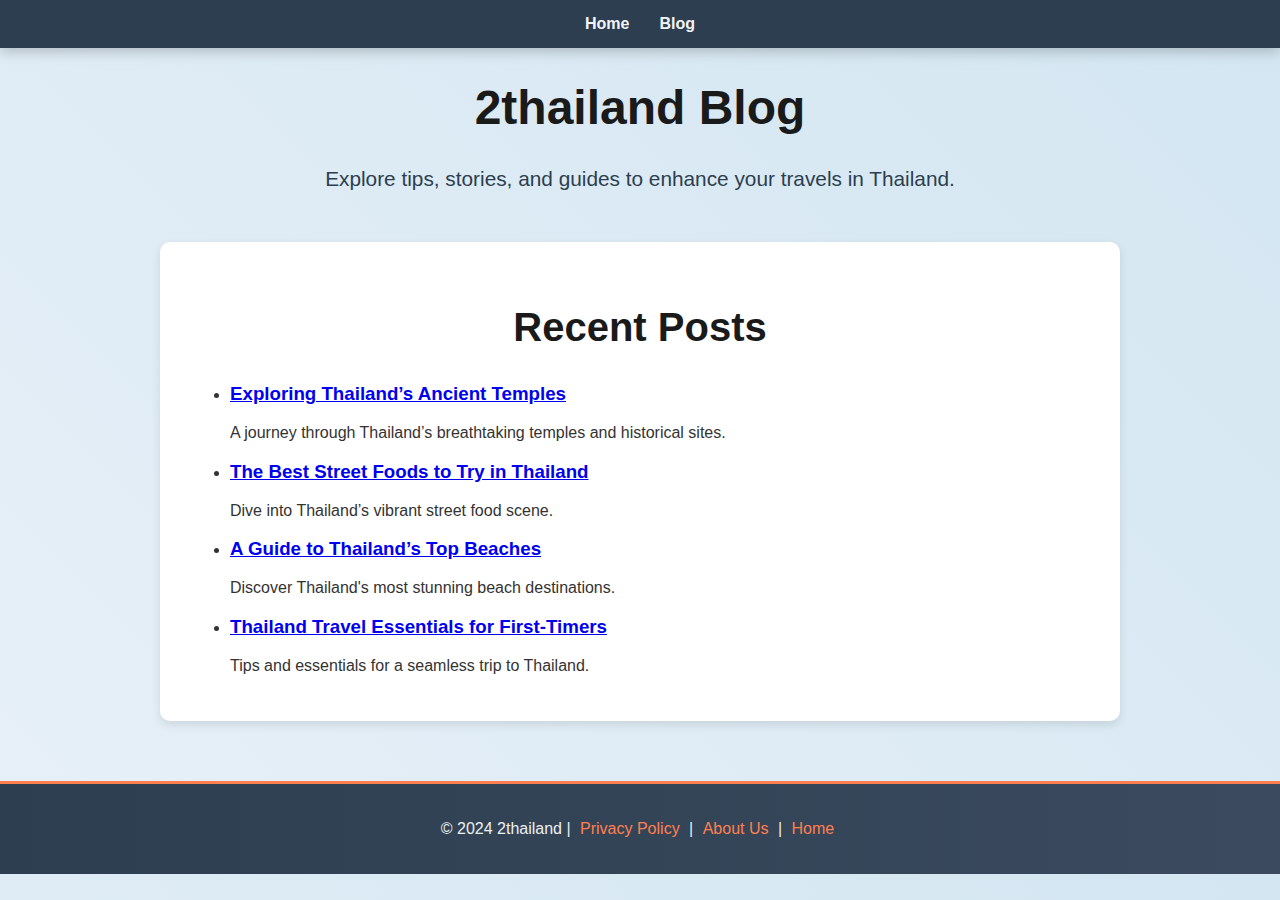
==== blog.html @ 112557d5 "Add files via upload" ====
<!DOCTYPE html>
<html lang="en">
<head>
    <meta charset="UTF-8">
    <meta name="viewport" content="width=device-width, initial-scale=1.0">
    <title>Blog - 2thailand</title>
    <link rel="stylesheet" href="styles.css">
</head>
<body>
    <nav class="navbar">
        <a href="index.html" class="nav-link">Home</a>
        <a href="blog.html" class="nav-link">Blog</a>
    </nav>

    <header class="main-header">
        <h1>2thailand Blog</h1>
        <p>Explore tips, stories, and guides to enhance your travels in Thailand.</p>
    </header>

    <div class="container">
        <section class="content-section">
            <h2>Recent Posts</h2>
            <ul class="blog-list">
                <li><h3><a href="blog1.html">Exploring Thailand’s Ancient Temples</a></h3><p>A journey through Thailand’s breathtaking temples and historical sites.</p></li>
                <li><h3><a href="blog2.html">The Best Street Foods to Try in Thailand</a></h3><p>Dive into Thailand’s vibrant street food scene.</p></li>
                <li><h3><a href="blog3.html">A Guide to Thailand’s Top Beaches</a></h3><p>Discover Thailand's most stunning beach destinations.</p></li>
                <li><h3><a href="blog4.html">Thailand Travel Essentials for First-Timers</a></h3><p>Tips and essentials for a seamless trip to Thailand.</p></li>
            </ul>
        </section>
    </div>

    <footer>
        <p>&copy; 2024 2thailand | <a href="privacy-policy.html">Privacy Policy</a> | <a href="about.html">About Us</a> | <a href="index.html">Home</a></p>
    </footer>
</body>
</html>
---- styles.css ----
/* General Styles */
body {
  font-family: 'Montserrat', sans-serif;
  color: #333;
  margin: 0;
  padding: 0;
  background: linear-gradient(45deg, #e7f0f8, #d3e6f1);
}

.container {
  max-width: 960px;
  margin: 0 auto;
  padding: 30px;
}

/* Navigation Bar */
.navbar {
  display: flex;
  justify-content: center;
  background-color: #2c3e50;
  padding: 15px;
  box-shadow: 0 4px 12px rgba(0, 0, 0, 0.2);
}

.nav-link {
  color: #f3f4f6;
  text-decoration: none;
  margin: 0 15px;
  font-weight: bold;
  transition: color 0.3s ease;
}

.nav-link:hover {
  color: #ff7f50;
}

/* Smaller Domain Sale Banner */
.sale-banner {
  text-align: center;
  background-color: #ff6347;
  color: white;
  padding: 10px;
  font-weight: bold;
  font-size: 1.1em;
  margin-top: 10px;
  border-radius: 5px;
}

.sale-banner a {
  color: #f3f4f6;
  text-decoration: underline;
  font-weight: bold;
}

.sale-banner a:hover {
  color: #ffddc1;
}

/* Header Section */
.main-header h1 {
  font-size: 3em;
  font-weight: 900;
  color: #1a1a1a;
  text-align: center;
}

.main-header p {
  font-size: 1.3em;
  color: #2c3e50;
  text-align: center;
}

/* Content Section */
.content-section {
  background: #fff;
  padding: 30px;
  border-radius: 10px;
  box-shadow: 0 4px 10px rgba(0, 0, 0, 0.1);
  margin-bottom: 30px;
}

.content-section h2 {
  font-size: 2.5em;
  font-weight: bold;
  color: #1a1a1a;
  text-align: center;
}

.cruise-image {
  width: 100%;
  max-width: 800px;
  border-radius: 10px;
  box-shadow: 0 4px 12px rgba(0, 0, 0, 0.2);
  margin: 20px 0;
  transition: transform 0.3s ease;
}

.cruise-image:hover {
  transform: scale(1.02);
}

/* Destination Grid */
.destination-grid {
  display: grid;
  grid-template-columns: repeat(auto-fill, minmax(250px, 1fr));
  gap: 20px;
}

.destination {
  background: #f9f9f9;
  padding: 20px;
  border-radius: 10px;
  transition: box-shadow 0.3s ease, transform 0.3s ease;
  box-shadow: 0 2px 8px rgba(0, 0, 0, 0.1);
}

.destination:hover {
  transform: translateY(-8px);
  box-shadow: 0 6px 16px rgba(0, 0, 0, 0.25);
  background-color: #ffffff;
}

.destination h3 {
  font-size: 1.5em;
  color: #1f3a93;
  margin-bottom: 10px;
}

.destination a {
  color: #ff7f50;
  font-weight: bold;
  text-decoration: none;
  transition: color 0.3s ease;
}

.destination a:hover {
  color: #ff6347;
}

/* Tips Section */
.tips-heading {
  font-size: 1.8em;
  color: #2c3e50;
  text-align: center;
  margin-top: 30px;
  margin-bottom: 20px;
}

.tips-list {
  list-style-type: none;
  padding: 0;
  margin: 20px 0;
}

.tips-list li {
  margin: 15px 0;
  font-size: 1.2em;
  padding: 10px 15px;
  background-color: #f8f9fa;
  border-radius: 5px;
  position: relative;
}

.tips-list li::before {
  content: "✅";
  position: absolute;
  left: -25px;
  color: #ff7f50;
}

/* Blog Section */
.blog-posts {
  display: flex;
  flex-direction: column;
  gap: 20px;
  margin-top: 30px;
}

.blog-post {
  padding: 20px;
  background-color: #ffffff;
  border-radius: 10px;
  box-shadow: 0 4px 10px rgba(0, 0, 0, 0.1);
  transition: transform 0.3s ease, box-shadow 0.3s ease;
}

.blog-post:hover {
  transform: translateY(-5px);
  box-shadow: 0 6px 12px rgba(0, 0, 0, 0.15);
}

.blog-post h3 {
  font-size: 1.8em;
  color: #1a1a1a;
}

.blog-post p {
  font-size: 1.1em;
  color: #333;
}

/* Contact Section */
.contact-section {
  background-color: #34495e;
  color: #ecf0f1;
  padding: 30px;
  border-radius: 10px;
  text-align: center;
  margin-top: 30px;
}

.contact-section h2 {
  font-size: 2em;
  color: #ff7f50;
  margin-bottom: 20px;
}

.contact-section label {
  display: block;
  font-weight: bold;
  color: #ecf0f1;
  margin-top: 10px;
}

.contact-section input[type="text"],
.contact-section input[type="email"],
.contact-section textarea {
  width: 100%;
  padding: 10px;
  margin-top: 5px;
  border: 1px solid #bdc3c7;
  border-radius: 5px;
  background-color: #ecf0f1;
  color: #2c3e50;
}

.contact-section textarea {
  height: 100px;
}

.contact-section .cta-button {
  background-color: #ff7f50;
  color: #fff;
  padding: 12px 30px;
  border: none;
  border-radius: 50px;
  font-size: 1.1em;
  font-weight: bold;
  cursor: pointer;
  transition: all 0.3s ease;
  box-shadow: 0 4px 10px rgba(255, 127, 80, 0.4);
}

.contact-section .cta-button:hover {
  background-color: #ff6347;
  box-shadow: 0 6px 15px rgba(255, 99, 73, 0.5);
}

/* Footer */
footer {
  background: linear-gradient(90deg, #2c3e50, #3b4a5e);
  color: #ecf0f1;
  padding: 20px;
  font-size: 1em;
  border-top: 3px solid #ff7f50;
  text-align: center;
}

footer a {
  color: #ff7f50;
  text-decoration: none;
  margin: 0 5px;
}

footer a:hover {
  color: #ffddc1;
}

/* Smooth Scrolling */
html {
  scroll-behavior: smooth;
}
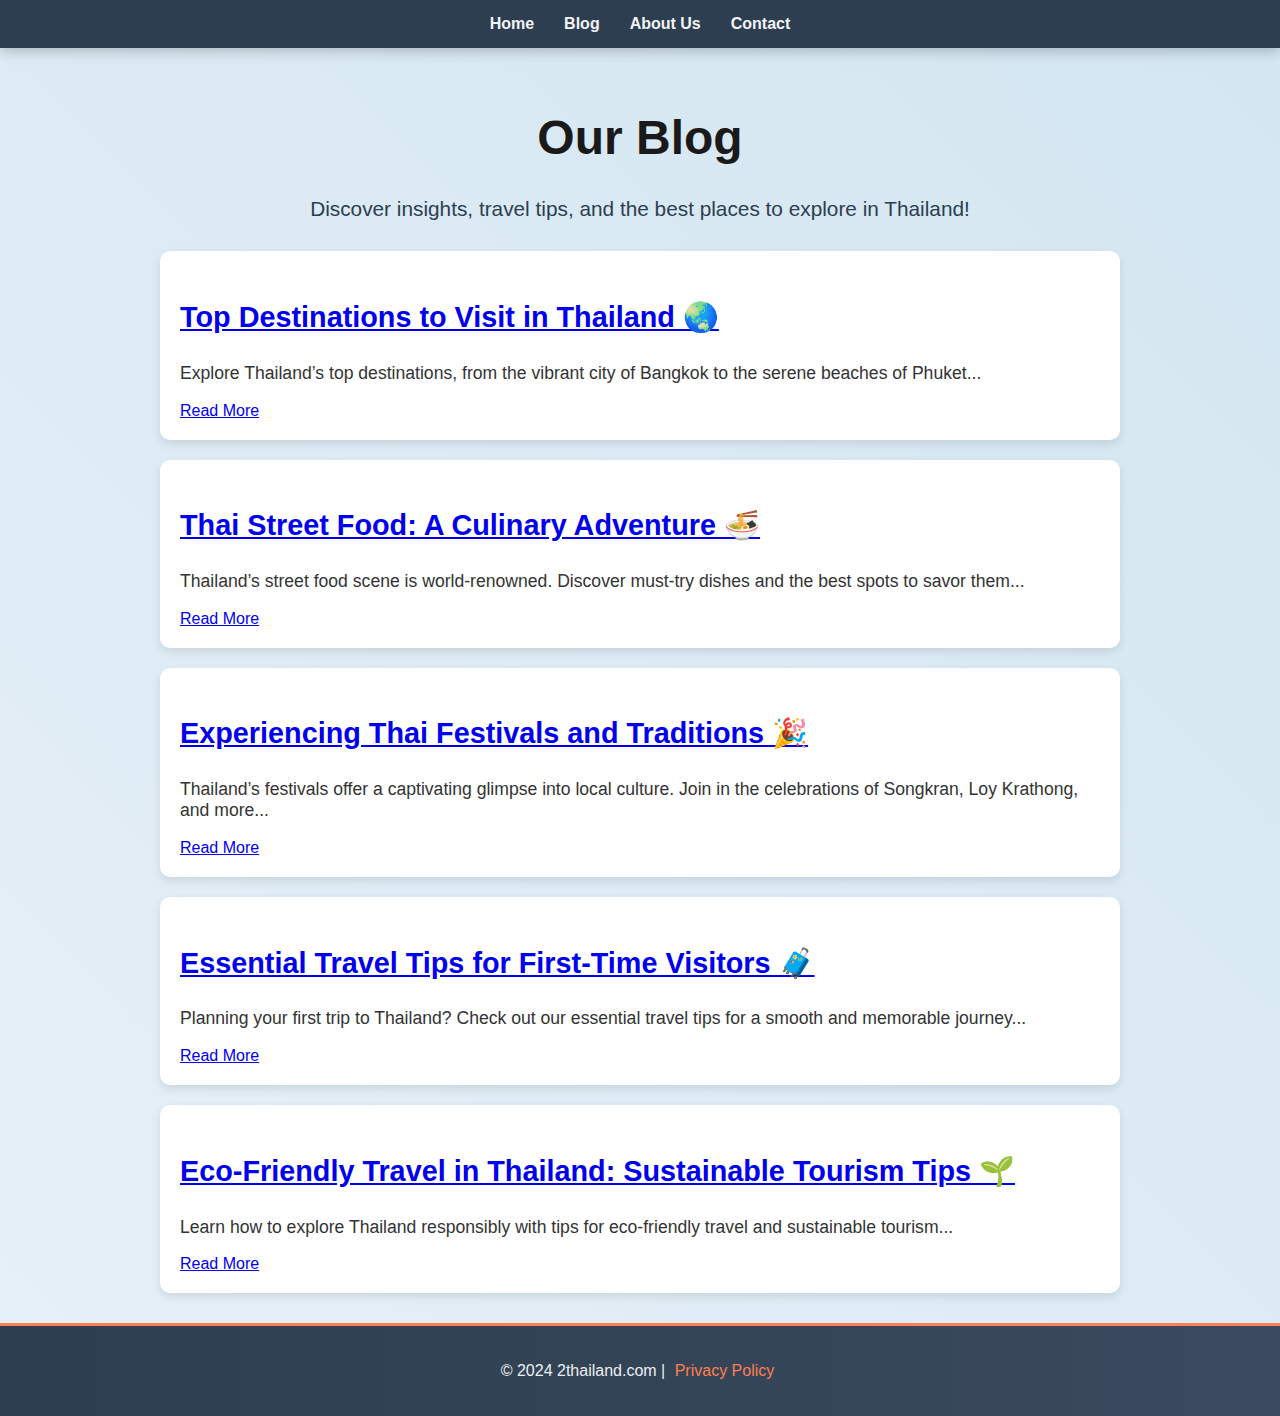
==== commit 69b833c8: "Update blog.html" ====
--- a/blog.html
+++ b/blog.html
@@ -3,34 +3,74 @@
 <head>
     <meta charset="UTF-8">
     <meta name="viewport" content="width=device-width, initial-scale=1.0">
-    <title>Blog - 2thailand</title>
+    <title>Blog - 2thailand.com</title>
     <link rel="stylesheet" href="styles.css">
+
+    <!-- Google Analytics -->
+    <script async src="https://www.googletagmanager.com/gtag/js?id=G-X4VKRJJVZF"></script>
+    <script>
+      window.dataLayer = window.dataLayer || [];
+      function gtag(){dataLayer.push(arguments);}
+      gtag('js', new Date());
+      gtag('config', 'G-X4VKRJJVZF');
+    </script>
+
+    <!-- Google AdSense -->
+    <script async src="https://pagead2.googlesyndication.com/pagead/js/adsbygoogle.js?client=ca-pub-3690215112189621"
+         crossorigin="anonymous"></script>
 </head>
 <body>
+    <!-- Navigation Bar -->
     <nav class="navbar">
         <a href="index.html" class="nav-link">Home</a>
         <a href="blog.html" class="nav-link">Blog</a>
+        <a href="about.html" class="nav-link">About Us</a>
+        <a href="contact.html" class="nav-link">Contact</a>
     </nav>
 
-    <header class="main-header">
-        <h1>2thailand Blog</h1>
-        <p>Explore tips, stories, and guides to enhance your travels in Thailand.</p>
-    </header>
+    <div class="container">
+        <header class="main-header">
+            <h1>Our Blog</h1>
+            <p>Discover insights, travel tips, and the best places to explore in Thailand!</p>
+        </header>
 
-    <div class="container">
-        <section class="content-section">
-            <h2>Recent Posts</h2>
-            <ul class="blog-list">
-                <li><h3><a href="blog1.html">Exploring Thailand’s Ancient Temples</a></h3><p>A journey through Thailand’s breathtaking temples and historical sites.</p></li>
-                <li><h3><a href="blog2.html">The Best Street Foods to Try in Thailand</a></h3><p>Dive into Thailand’s vibrant street food scene.</p></li>
-                <li><h3><a href="blog3.html">A Guide to Thailand’s Top Beaches</a></h3><p>Discover Thailand's most stunning beach destinations.</p></li>
-                <li><h3><a href="blog4.html">Thailand Travel Essentials for First-Timers</a></h3><p>Tips and essentials for a seamless trip to Thailand.</p></li>
-            </ul>
+        <!-- Blog Post Previews -->
+        <section class="blog-posts">
+            <div class="blog-post">
+                <h3><a href="blog1.html">Top Destinations to Visit in Thailand 🌏</a></h3>
+                <p>Explore Thailand’s top destinations, from the vibrant city of Bangkok to the serene beaches of Phuket...</p>
+                <a href="blog1.html">Read More</a>
+            </div>
+
+            <div class="blog-post">
+                <h3><a href="blog2.html">Thai Street Food: A Culinary Adventure 🍜</a></h3>
+                <p>Thailand’s street food scene is world-renowned. Discover must-try dishes and the best spots to savor them...</p>
+                <a href="blog2.html">Read More</a>
+            </div>
+
+            <div class="blog-post">
+                <h3><a href="blog3.html">Experiencing Thai Festivals and Traditions 🎉</a></h3>
+                <p>Thailand’s festivals offer a captivating glimpse into local culture. Join in the celebrations of Songkran, Loy Krathong, and more...</p>
+                <a href="blog3.html">Read More</a>
+            </div>
+
+            <div class="blog-post">
+                <h3><a href="blog4.html">Essential Travel Tips for First-Time Visitors 🧳</a></h3>
+                <p>Planning your first trip to Thailand? Check out our essential travel tips for a smooth and memorable journey...</p>
+                <a href="blog4.html">Read More</a>
+            </div>
+
+            <div class="blog-post">
+                <h3><a href="blog5.html">Eco-Friendly Travel in Thailand: Sustainable Tourism Tips 🌱</a></h3>
+                <p>Learn how to explore Thailand responsibly with tips for eco-friendly travel and sustainable tourism...</p>
+                <a href="blog5.html">Read More</a>
+            </div>
         </section>
     </div>
 
+    <!-- Footer -->
     <footer>
-        <p>&copy; 2024 2thailand | <a href="privacy-policy.html">Privacy Policy</a> | <a href="about.html">About Us</a> | <a href="index.html">Home</a></p>
+        <p>&copy; 2024 2thailand.com | <a href="privacy-policy.html">Privacy Policy</a></p>
     </footer>
 </body>
-</html>+</html>
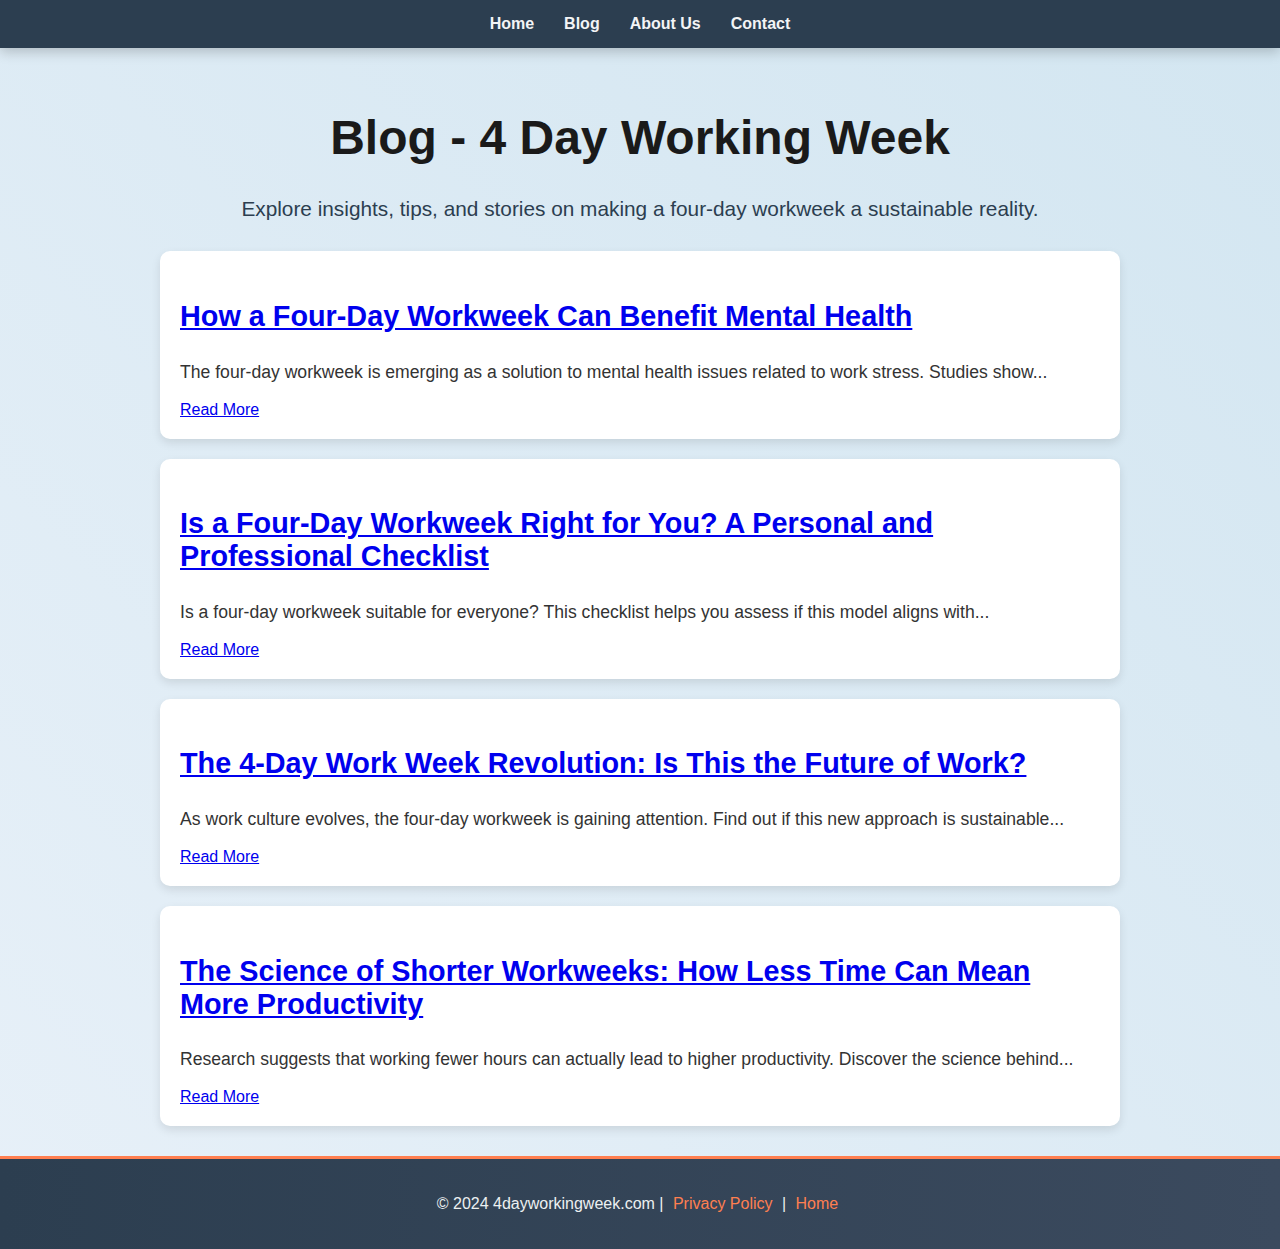
==== commit adc3934e: "Add files via upload" ====
--- a/blog.html
+++ b/blog.html
@@ -1,18 +1,19 @@
+
 <!DOCTYPE html>
 <html lang="en">
 <head>
     <meta charset="UTF-8">
     <meta name="viewport" content="width=device-width, initial-scale=1.0">
-    <title>Blog - 2thailand.com</title>
+    <title>Blog - 4 Day Working Week</title>
     <link rel="stylesheet" href="styles.css">
 
     <!-- Google Analytics -->
-    <script async src="https://www.googletagmanager.com/gtag/js?id=G-X4VKRJJVZF"></script>
+    <script async src="https://www.googletagmanager.com/gtag/js?id=G-4XNLMKZ657"></script>
     <script>
       window.dataLayer = window.dataLayer || [];
-      function gtag(){dataLayer.push(arguments);}
+      function gtag(){{dataLayer.push(arguments);}}
       gtag('js', new Date());
-      gtag('config', 'G-X4VKRJJVZF');
+      gtag('config', 'G-4XNLMKZ657');
     </script>
 
     <!-- Google AdSense -->
@@ -24,53 +25,46 @@
     <nav class="navbar">
         <a href="index.html" class="nav-link">Home</a>
         <a href="blog.html" class="nav-link">Blog</a>
-        <a href="about.html" class="nav-link">About Us</a>
-        <a href="contact.html" class="nav-link">Contact</a>
+        <a href="#about-us" class="nav-link">About Us</a>
+        <a href="#inquiry-form" class="nav-link">Contact</a>
     </nav>
 
     <div class="container">
         <header class="main-header">
-            <h1>Our Blog</h1>
-            <p>Discover insights, travel tips, and the best places to explore in Thailand!</p>
+            <h1>Blog - 4 Day Working Week</h1>
+            <p>Explore insights, tips, and stories on making a four-day workweek a sustainable reality.</p>
         </header>
 
-        <!-- Blog Post Previews -->
+        <!-- Blog Previews Section -->
         <section class="blog-posts">
-            <div class="blog-post">
-                <h3><a href="blog1.html">Top Destinations to Visit in Thailand 🌏</a></h3>
-                <p>Explore Thailand’s top destinations, from the vibrant city of Bangkok to the serene beaches of Phuket...</p>
-                <a href="blog1.html">Read More</a>
-            </div>
+            <article class="blog-post">
+                <h3><a href="blog2.html">How a Four-Day Workweek Can Benefit Mental Health</a></h3>
+                <p>The four-day workweek is emerging as a solution to mental health issues related to work stress. Studies show...</p>
+                <a href="blog2.html" class="read-more">Read More</a>
+            </article>
 
-            <div class="blog-post">
-                <h3><a href="blog2.html">Thai Street Food: A Culinary Adventure 🍜</a></h3>
-                <p>Thailand’s street food scene is world-renowned. Discover must-try dishes and the best spots to savor them...</p>
-                <a href="blog2.html">Read More</a>
-            </div>
+            <article class="blog-post">
+                <h3><a href="blog3.html">Is a Four-Day Workweek Right for You? A Personal and Professional Checklist</a></h3>
+                <p>Is a four-day workweek suitable for everyone? This checklist helps you assess if this model aligns with...</p>
+                <a href="blog3.html" class="read-more">Read More</a>
+            </article>
 
-            <div class="blog-post">
-                <h3><a href="blog3.html">Experiencing Thai Festivals and Traditions 🎉</a></h3>
-                <p>Thailand’s festivals offer a captivating glimpse into local culture. Join in the celebrations of Songkran, Loy Krathong, and more...</p>
-                <a href="blog3.html">Read More</a>
-            </div>
+            <article class="blog-post">
+                <h3><a href="blog4.html">The 4-Day Work Week Revolution: Is This the Future of Work?</a></h3>
+                <p>As work culture evolves, the four-day workweek is gaining attention. Find out if this new approach is sustainable...</p>
+                <a href="blog4.html" class="read-more">Read More</a>
+            </article>
 
-            <div class="blog-post">
-                <h3><a href="blog4.html">Essential Travel Tips for First-Time Visitors 🧳</a></h3>
-                <p>Planning your first trip to Thailand? Check out our essential travel tips for a smooth and memorable journey...</p>
-                <a href="blog4.html">Read More</a>
-            </div>
-
-            <div class="blog-post">
-                <h3><a href="blog5.html">Eco-Friendly Travel in Thailand: Sustainable Tourism Tips 🌱</a></h3>
-                <p>Learn how to explore Thailand responsibly with tips for eco-friendly travel and sustainable tourism...</p>
-                <a href="blog5.html">Read More</a>
-            </div>
+            <article class="blog-post">
+                <h3><a href="blog5.html">The Science of Shorter Workweeks: How Less Time Can Mean More Productivity</a></h3>
+                <p>Research suggests that working fewer hours can actually lead to higher productivity. Discover the science behind...</p>
+                <a href="blog5.html" class="read-more">Read More</a>
+            </article>
         </section>
     </div>
 
-    <!-- Footer -->
     <footer>
-        <p>&copy; 2024 2thailand.com | <a href="privacy-policy.html">Privacy Policy</a></p>
+        <p>&copy; 2024 4dayworkingweek.com | <a href="privacy-policy.html">Privacy Policy</a> | <a href="index.html">Home</a></p>
     </footer>
 </body>
 </html>
--- a/styles.css
+++ b/styles.css
@@ -1,3 +1,4 @@
+
 /* General Styles */
 body {
   font-family: 'Montserrat', sans-serif;
@@ -97,75 +98,6 @@
 
 .cruise-image:hover {
   transform: scale(1.02);
-}
-
-/* Destination Grid */
-.destination-grid {
-  display: grid;
-  grid-template-columns: repeat(auto-fill, minmax(250px, 1fr));
-  gap: 20px;
-}
-
-.destination {
-  background: #f9f9f9;
-  padding: 20px;
-  border-radius: 10px;
-  transition: box-shadow 0.3s ease, transform 0.3s ease;
-  box-shadow: 0 2px 8px rgba(0, 0, 0, 0.1);
-}
-
-.destination:hover {
-  transform: translateY(-8px);
-  box-shadow: 0 6px 16px rgba(0, 0, 0, 0.25);
-  background-color: #ffffff;
-}
-
-.destination h3 {
-  font-size: 1.5em;
-  color: #1f3a93;
-  margin-bottom: 10px;
-}
-
-.destination a {
-  color: #ff7f50;
-  font-weight: bold;
-  text-decoration: none;
-  transition: color 0.3s ease;
-}
-
-.destination a:hover {
-  color: #ff6347;
-}
-
-/* Tips Section */
-.tips-heading {
-  font-size: 1.8em;
-  color: #2c3e50;
-  text-align: center;
-  margin-top: 30px;
-  margin-bottom: 20px;
-}
-
-.tips-list {
-  list-style-type: none;
-  padding: 0;
-  margin: 20px 0;
-}
-
-.tips-list li {
-  margin: 15px 0;
-  font-size: 1.2em;
-  padding: 10px 15px;
-  background-color: #f8f9fa;
-  border-radius: 5px;
-  position: relative;
-}
-
-.tips-list li::before {
-  content: "✅";
-  position: absolute;
-  left: -25px;
-  color: #ff7f50;
 }
 
 /* Blog Section */
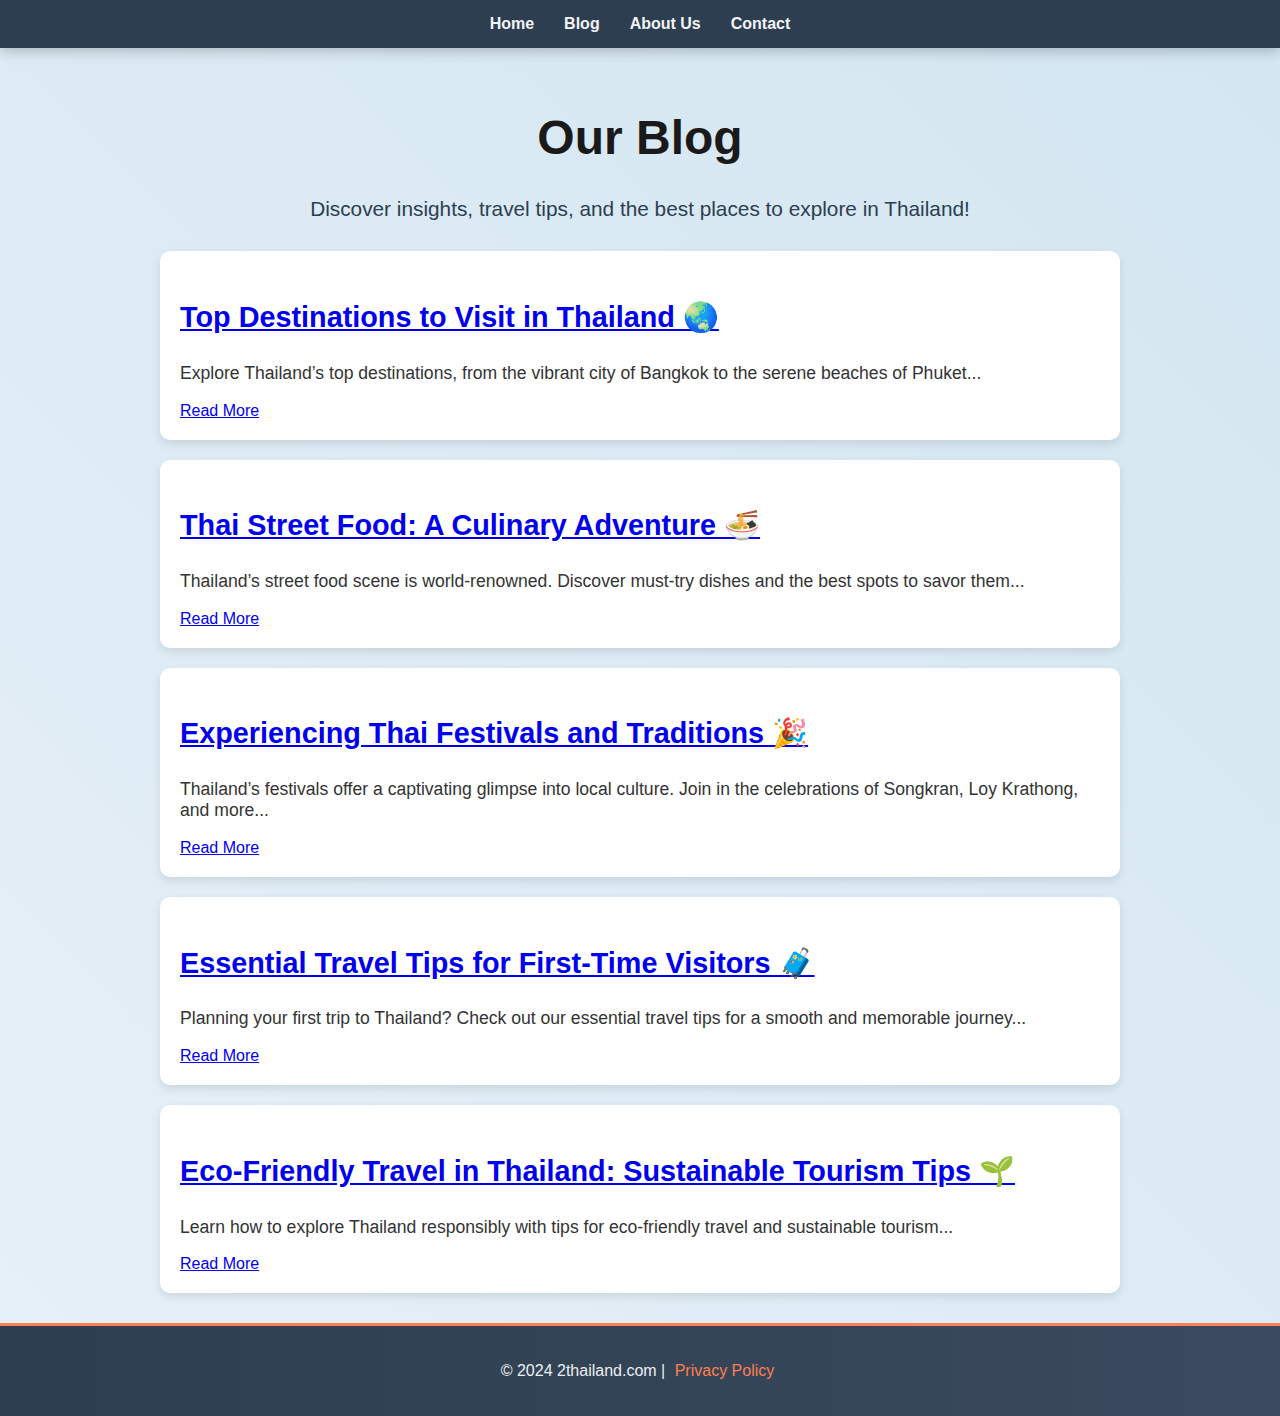
==== commit 8eccd7c0: "Revert "Add files via upload"" ====
--- a/blog.html
+++ b/blog.html
@@ -1,19 +1,18 @@
-
 <!DOCTYPE html>
 <html lang="en">
 <head>
     <meta charset="UTF-8">
     <meta name="viewport" content="width=device-width, initial-scale=1.0">
-    <title>Blog - 4 Day Working Week</title>
+    <title>Blog - 2thailand.com</title>
     <link rel="stylesheet" href="styles.css">
 
     <!-- Google Analytics -->
-    <script async src="https://www.googletagmanager.com/gtag/js?id=G-4XNLMKZ657"></script>
+    <script async src="https://www.googletagmanager.com/gtag/js?id=G-X4VKRJJVZF"></script>
     <script>
       window.dataLayer = window.dataLayer || [];
-      function gtag(){{dataLayer.push(arguments);}}
+      function gtag(){dataLayer.push(arguments);}
       gtag('js', new Date());
-      gtag('config', 'G-4XNLMKZ657');
+      gtag('config', 'G-X4VKRJJVZF');
     </script>
 
     <!-- Google AdSense -->
@@ -25,46 +24,53 @@
     <nav class="navbar">
         <a href="index.html" class="nav-link">Home</a>
         <a href="blog.html" class="nav-link">Blog</a>
-        <a href="#about-us" class="nav-link">About Us</a>
-        <a href="#inquiry-form" class="nav-link">Contact</a>
+        <a href="about.html" class="nav-link">About Us</a>
+        <a href="contact.html" class="nav-link">Contact</a>
     </nav>
 
     <div class="container">
         <header class="main-header">
-            <h1>Blog - 4 Day Working Week</h1>
-            <p>Explore insights, tips, and stories on making a four-day workweek a sustainable reality.</p>
+            <h1>Our Blog</h1>
+            <p>Discover insights, travel tips, and the best places to explore in Thailand!</p>
         </header>
 
-        <!-- Blog Previews Section -->
+        <!-- Blog Post Previews -->
         <section class="blog-posts">
-            <article class="blog-post">
-                <h3><a href="blog2.html">How a Four-Day Workweek Can Benefit Mental Health</a></h3>
-                <p>The four-day workweek is emerging as a solution to mental health issues related to work stress. Studies show...</p>
-                <a href="blog2.html" class="read-more">Read More</a>
-            </article>
+            <div class="blog-post">
+                <h3><a href="blog1.html">Top Destinations to Visit in Thailand 🌏</a></h3>
+                <p>Explore Thailand’s top destinations, from the vibrant city of Bangkok to the serene beaches of Phuket...</p>
+                <a href="blog1.html">Read More</a>
+            </div>
 
-            <article class="blog-post">
-                <h3><a href="blog3.html">Is a Four-Day Workweek Right for You? A Personal and Professional Checklist</a></h3>
-                <p>Is a four-day workweek suitable for everyone? This checklist helps you assess if this model aligns with...</p>
-                <a href="blog3.html" class="read-more">Read More</a>
-            </article>
+            <div class="blog-post">
+                <h3><a href="blog2.html">Thai Street Food: A Culinary Adventure 🍜</a></h3>
+                <p>Thailand’s street food scene is world-renowned. Discover must-try dishes and the best spots to savor them...</p>
+                <a href="blog2.html">Read More</a>
+            </div>
 
-            <article class="blog-post">
-                <h3><a href="blog4.html">The 4-Day Work Week Revolution: Is This the Future of Work?</a></h3>
-                <p>As work culture evolves, the four-day workweek is gaining attention. Find out if this new approach is sustainable...</p>
-                <a href="blog4.html" class="read-more">Read More</a>
-            </article>
+            <div class="blog-post">
+                <h3><a href="blog3.html">Experiencing Thai Festivals and Traditions 🎉</a></h3>
+                <p>Thailand’s festivals offer a captivating glimpse into local culture. Join in the celebrations of Songkran, Loy Krathong, and more...</p>
+                <a href="blog3.html">Read More</a>
+            </div>
 
-            <article class="blog-post">
-                <h3><a href="blog5.html">The Science of Shorter Workweeks: How Less Time Can Mean More Productivity</a></h3>
-                <p>Research suggests that working fewer hours can actually lead to higher productivity. Discover the science behind...</p>
-                <a href="blog5.html" class="read-more">Read More</a>
-            </article>
+            <div class="blog-post">
+                <h3><a href="blog4.html">Essential Travel Tips for First-Time Visitors 🧳</a></h3>
+                <p>Planning your first trip to Thailand? Check out our essential travel tips for a smooth and memorable journey...</p>
+                <a href="blog4.html">Read More</a>
+            </div>
+
+            <div class="blog-post">
+                <h3><a href="blog5.html">Eco-Friendly Travel in Thailand: Sustainable Tourism Tips 🌱</a></h3>
+                <p>Learn how to explore Thailand responsibly with tips for eco-friendly travel and sustainable tourism...</p>
+                <a href="blog5.html">Read More</a>
+            </div>
         </section>
     </div>
 
+    <!-- Footer -->
     <footer>
-        <p>&copy; 2024 4dayworkingweek.com | <a href="privacy-policy.html">Privacy Policy</a> | <a href="index.html">Home</a></p>
+        <p>&copy; 2024 2thailand.com | <a href="privacy-policy.html">Privacy Policy</a></p>
     </footer>
 </body>
 </html>
--- a/styles.css
+++ b/styles.css
@@ -1,4 +1,3 @@
-
 /* General Styles */
 body {
   font-family: 'Montserrat', sans-serif;
@@ -98,6 +97,75 @@
 
 .cruise-image:hover {
   transform: scale(1.02);
+}
+
+/* Destination Grid */
+.destination-grid {
+  display: grid;
+  grid-template-columns: repeat(auto-fill, minmax(250px, 1fr));
+  gap: 20px;
+}
+
+.destination {
+  background: #f9f9f9;
+  padding: 20px;
+  border-radius: 10px;
+  transition: box-shadow 0.3s ease, transform 0.3s ease;
+  box-shadow: 0 2px 8px rgba(0, 0, 0, 0.1);
+}
+
+.destination:hover {
+  transform: translateY(-8px);
+  box-shadow: 0 6px 16px rgba(0, 0, 0, 0.25);
+  background-color: #ffffff;
+}
+
+.destination h3 {
+  font-size: 1.5em;
+  color: #1f3a93;
+  margin-bottom: 10px;
+}
+
+.destination a {
+  color: #ff7f50;
+  font-weight: bold;
+  text-decoration: none;
+  transition: color 0.3s ease;
+}
+
+.destination a:hover {
+  color: #ff6347;
+}
+
+/* Tips Section */
+.tips-heading {
+  font-size: 1.8em;
+  color: #2c3e50;
+  text-align: center;
+  margin-top: 30px;
+  margin-bottom: 20px;
+}
+
+.tips-list {
+  list-style-type: none;
+  padding: 0;
+  margin: 20px 0;
+}
+
+.tips-list li {
+  margin: 15px 0;
+  font-size: 1.2em;
+  padding: 10px 15px;
+  background-color: #f8f9fa;
+  border-radius: 5px;
+  position: relative;
+}
+
+.tips-list li::before {
+  content: "✅";
+  position: absolute;
+  left: -25px;
+  color: #ff7f50;
 }
 
 /* Blog Section */
